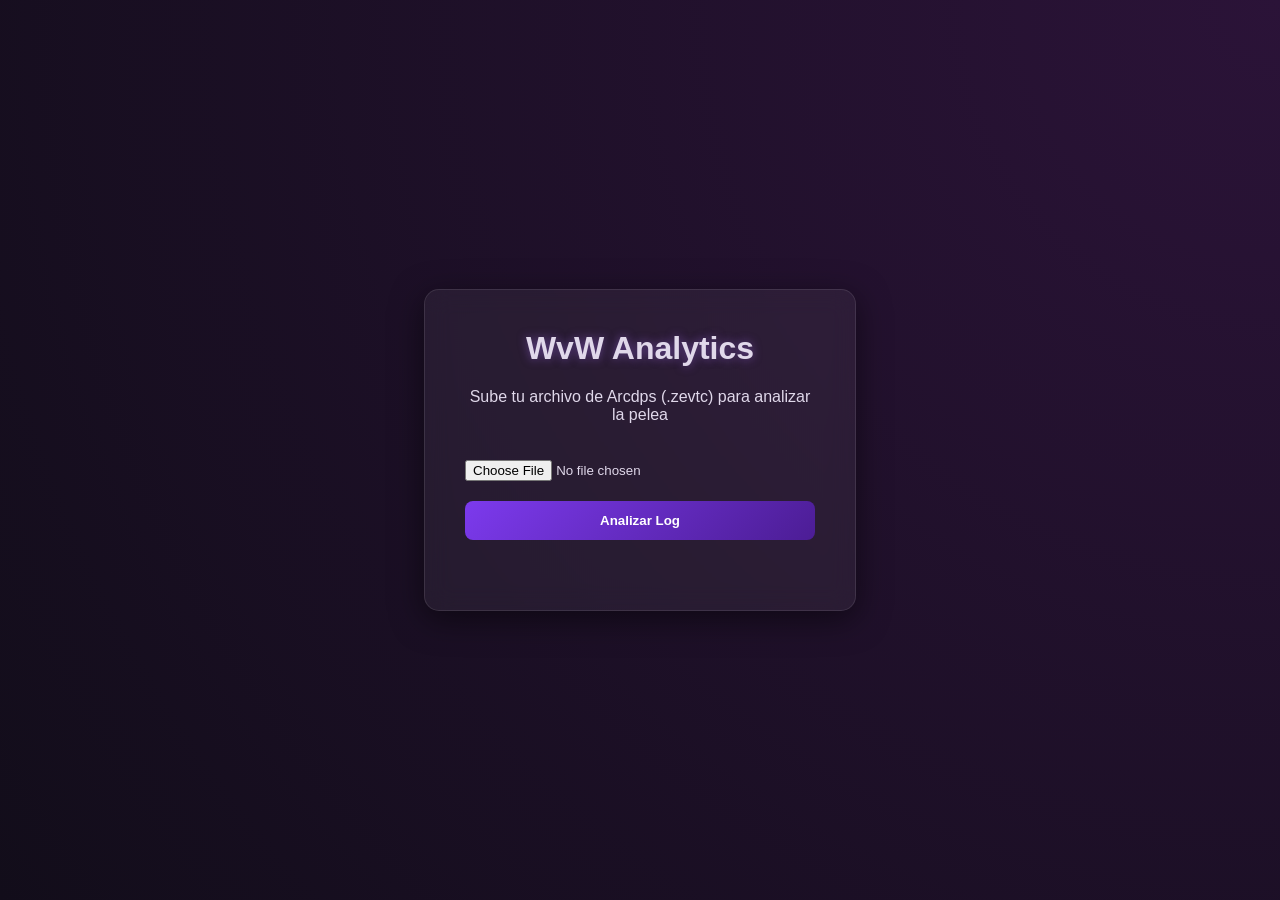
==== docs/index.html @ 31229421 "cambios" ====
<!DOCTYPE html>
<html lang="es">
<head>
    <meta charset="UTF-8">
    <meta name="viewport" content="width=device-width, initial-scale=1.0">
    <title>WvW Combat Analytics</title>
    <link rel="stylesheet" href="style.css">
</head>
<body>
    <div class="glass-panel">
        <h1>WvW Analytics</h1>
        <p>Sube tu archivo de Arcdps (.zevtc) para analizar la pelea</p>
        
        <form id="uploadForm">
            <input type="file" id="logFile" accept=".zevtc,.evtc" required>
            <button type="submit" id="submitBtn">Analizar Log</button>
        </form>

        <!-- Contenedor de la barra de progreso -->
        <div id="progressContainer" style="display: none; width: 100%; margin-top: 20px;">
            <div style="background: rgba(255, 255, 255, 0.1); border-radius: 8px; overflow: hidden; height: 10px; width: 100%;">
                <div id="progressBar" style="background: linear-gradient(90deg, #8b5cf6, #c084fc); width: 0%; height: 100%; transition: width 0.1s ease;"></div>
            </div>
            <p id="progressText" style="color: #cbd5e1; font-size: 0.85rem; margin-top: 8px; text-align: center;">Subiendo: 0%</p>
        </div>

        <div id="statusMessage" style="margin-top: 10px;"></div>
    </div>

    <script src="app.js"></script>
</body>
</html>
---- docs/style.css ----
body {
    margin: 0;
    padding: 0;
    font-family: 'Segoe UI', Tahoma, Geneva, Verdana, sans-serif;
    background: radial-gradient(circle at top right, #2b1338, #120d1a);
    color: #e0d8ea;
    height: 100vh;
    display: flex;
    justify-content: center;
    align-items: center;
}

.glass-panel {
    background: rgba(255, 255, 255, 0.05);
    backdrop-filter: blur(12px);
    -webkit-backdrop-filter: blur(12px);
    border: 1px solid rgba(255, 255, 255, 0.1);
    border-radius: 15px;
    padding: 40px;
    text-align: center;
    box-shadow: 0 8px 32px 0 rgba(0, 0, 0, 0.5);
    width: 350px;
}

h1 {
    margin-top: 0;
    font-weight: 600;
    text-shadow: 0 0 10px rgba(162, 107, 237, 0.5);
}

input[type="file"] {
    margin: 20px 0;
    width: 100%;
}

button {
    background: linear-gradient(135deg, #7c3aed, #4c1d95);
    border: none;
    padding: 12px 24px;
    color: white;
    border-radius: 8px;
    cursor: pointer;
    font-weight: bold;
    width: 100%;
    transition: transform 0.2s, box-shadow 0.2s;
}

button:hover {
    transform: translateY(-2px);
    box-shadow: 0 4px 15px rgba(124, 58, 237, 0.4);
}

#statusMessage {
    margin-top: 20px;
    font-size: 0.9em;
    min-height: 20px;
}
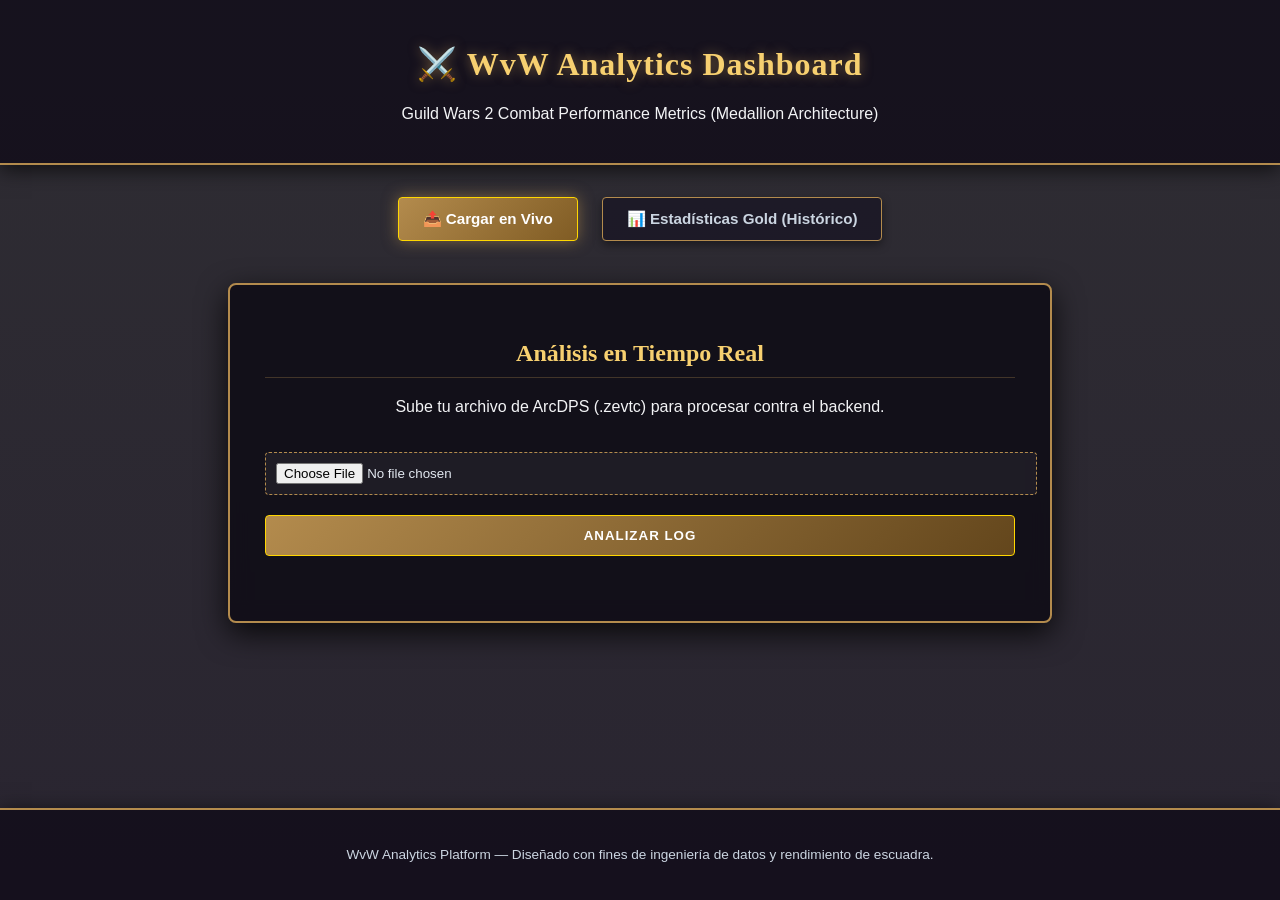
==== commit 2665a740: "imagen" ====
--- a/docs/index.html
+++ b/docs/index.html
@@ -3,29 +3,72 @@
 <head>
     <meta charset="UTF-8">
     <meta name="viewport" content="width=device-width, initial-scale=1.0">
-    <title>WvW Combat Analytics</title>
+    <title>WvW Combat Analytics Dashboard</title>
     <link rel="stylesheet" href="style.css">
 </head>
 <body>
-    <div class="glass-panel">
-        <h1>WvW Analytics</h1>
-        <p>Sube tu archivo de Arcdps (.zevtc) para analizar la pelea</p>
-        
-        <form id="uploadForm">
-            <input type="file" id="logFile" accept=".zevtc,.evtc" required>
-            <button type="submit" id="submitBtn">Analizar Log</button>
-        </form>
 
-        <!-- Contenedor de la barra de progreso -->
-        <div id="progressContainer" style="display: none; width: 100%; margin-top: 20px;">
-            <div style="background: rgba(255, 255, 255, 0.1); border-radius: 8px; overflow: hidden; height: 10px; width: 100%;">
-                <div id="progressBar" style="background: linear-gradient(90deg, #8b5cf6, #c084fc); width: 0%; height: 100%; transition: width 0.1s ease;"></div>
+    <!-- HEADER / ENCABEZADO -->
+    <header class="dashboard-header">
+        <div class="header-content">
+            <h1>⚔️ WvW Analytics Dashboard</h1>
+            <p>Guild Wars 2 Combat Performance Metrics (Medallion Architecture)</p>
+        </div>
+    </header>
+
+    <!-- MENÚ DE PESTAÑAS / NAVEGACIÓN -->
+    <nav class="nav-tabs-container">
+        <button class="tab-btn active" onclick="switchTab(event, 'tab-upload')">📤 Cargar en Vivo</button>
+        <button class="tab-btn" onclick="switchTab(event, 'tab-history')">📊 Estadísticas Gold (Histórico)</button>
+    </nav>
+
+    <!-- BODY / CONTENIDO PRINCIPAL -->
+    <main class="dashboard-main">
+
+        <!-- PESTAÑA 1: Carga en Vivo (FastAPI) -->
+        <section id="tab-upload" class="tab-content active">
+            <div class="glass-panel">
+                <h2>Análisis en Tiempo Real</h2>
+                <p>Sube tu archivo de ArcDPS (.zevtc) para procesar contra el backend.</p>
+                
+                <form id="uploadForm">
+                    <input type="file" id="logFile" accept=".zevtc,.evtc" required>
+                    <button type="submit" id="submitBtn" class="primary-btn">Analizar Log</button>
+                </form>
+
+                <!-- Barra de progreso -->
+                <div id="progressContainer" style="display: none; width: 100%; margin-top: 20px;">
+                    <div style="background: rgba(255, 255, 255, 0.1); border-radius: 8px; overflow: hidden; height: 10px; width: 100%;">
+                        <div id="progressBar" style="background: linear-gradient(90deg, #8b5cf6, #c084fc); width: 0%; height: 100%; transition: width 0.1s ease;"></div>
+                    </div>
+                    <p id="progressText" style="color: #cbd5e1; font-size: 0.85rem; margin-top: 8px; text-align: center;">Subiendo: 0%</p>
+                </div>
+
+                <div id="statusMessage" style="margin-top: 10px;"></div>
+                
+                <!-- Resultados en tiempo real -->
+                <div id="results-container"></div>
             </div>
-            <p id="progressText" style="color: #cbd5e1; font-size: 0.85rem; margin-top: 8px; text-align: center;">Subiendo: 0%</p>
-        </div>
+        </section>
 
-        <div id="statusMessage" style="margin-top: 10px;"></div>
-    </div>
+        <!-- PESTAÑA 2: Estadísticas Históricas (Databricks Gold JSONs) -->
+        <section id="tab-history" class="tab-content">
+            <div class="glass-panel">
+                <h2>📈 Capa Gold - Historial de Combates</h2>
+                <p>Datos procesados previamente y sincronizados desde Databricks.</p>
+                
+                <!-- Contenedores para las tablas Gold -->
+                <div id="container-player-dps"></div>
+                <div id="container-squad-summary"></div>
+            </div>
+        </section>
+
+    </main>
+
+    <!-- FOOTER / PIE DE PÁGINA -->
+    <footer class="dashboard-footer">
+        <p>WvW Analytics Platform — Diseñado con fines de ingeniería de datos y rendimiento de escuadra.</p>
+    </footer>
 
     <script src="app.js"></script>
 </body>
--- a/docs/style.css
+++ b/docs/style.css
@@ -2,56 +2,179 @@
     margin: 0;
     padding: 0;
     font-family: 'Segoe UI', Tahoma, Geneva, Verdana, sans-serif;
-    background: radial-gradient(circle at top right, #2b1338, #120d1a);
-    color: #e0d8ea;
-    height: 100vh;
+    /* Fondo con imagen épica de WvW (puedes cambiar la URL por la de tu mapa favorito) y un degradado oscuro encima */
+    background: linear-gradient(rgba(10, 8, 15, 0.85), rgba(18, 13, 26, 0.9)), 
+                url('https://render.guildwars2.com/file/5217ACDF2BC6774005DFCA47936E80EE7CC5553E/1025539.jpg') no-repeat center center fixed;
+    background-size: cover;
+    color: #f3f4f6;
+    min-height: 100vh;
+    display: flex;
+    flex-direction: column;
+}
+
+/* Header y Footer estilo pergamino oscuro / interfaz GW2 */
+.dashboard-header, .dashboard-footer {
+    text-align: center;
+    padding: 1.5rem;
+    background: rgba(18, 13, 26, 0.85);
+    border-bottom: 2px solid #b38b4d; /* Dorado clásico de GW2 */
+    box-shadow: 0 4px 20px rgba(0, 0, 0, 0.7);
+}
+
+.dashboard-header h1 {
+    color: #f7d070; /* Tono dorado brillante */
+    font-family: 'Georgia', serif; /* Toque más heráldico */
+    letter-spacing: 1px;
+    text-shadow: 0 0 12px rgba(179, 139, 77, 0.6);
+}
+
+.dashboard-footer {
+    border-top: 2px solid #b38b4d;
+    border-bottom: none;
+    margin-top: auto;
+    font-size: 0.85rem;
+    color: #cbd5e1;
+}
+
+/* Menú de Pestañas tipo selector de juego */
+.nav-tabs-container {
     display: flex;
     justify-content: center;
-    align-items: center;
+    gap: 1.5rem;
+    margin: 2rem 0;
 }
 
-.glass-panel {
-    background: rgba(255, 255, 255, 0.05);
-    backdrop-filter: blur(12px);
-    -webkit-backdrop-filter: blur(12px);
-    border: 1px solid rgba(255, 255, 255, 0.1);
-    border-radius: 15px;
-    padding: 40px;
-    text-align: center;
-    box-shadow: 0 8px 32px 0 rgba(0, 0, 0, 0.5);
-    width: 350px;
+.tab-btn {
+    background: rgba(26, 22, 37, 0.8);
+    border: 1px solid #b38b4d;
+    color: #cbd5e1;
+    padding: 12px 24px;
+    border-radius: 4px; /* Bordes menos redondeados, más estilo UI medieval/fantasy */
+    cursor: pointer;
+    font-weight: bold;
+    font-size: 0.95rem;
+    transition: all 0.3s ease;
+    box-shadow: 0 4px 10px rgba(0, 0, 0, 0.4);
 }
 
-h1 {
-    margin-top: 0;
-    font-weight: 600;
-    text-shadow: 0 0 10px rgba(162, 107, 237, 0.5);
+.tab-btn:hover {
+    background: rgba(179, 139, 77, 0.2);
+    color: #f7d070;
+    border-color: #f7d070;
+    transform: translateY(-2px);
+}
+
+.tab-btn.active {
+    background: linear-gradient(135deg, #b38b4d, #805c24);
+    color: #ffffff;
+    border-color: #ffd700;
+    box-shadow: 0 0 15px rgba(179, 139, 77, 0.6);
+}
+
+/* Control de Pestañas */
+.tab-content {
+    display: none;
+    width: 100%;
+    justify-content: center;
+    padding: 10px 0;
+}
+
+.tab-content.active {
+    display: flex;
+}
+
+.dashboard-main {
+    flex: 1;
+    display: flex;
+    flex-direction: column;
+    align-items: center;
+    padding: 0 20px;
+}
+
+/* Paneles principales con estilo de ventana de inventario/UI de Guild Wars 2 */
+.glass-panel {
+    background: rgba(15, 12, 22, 0.85);
+    backdrop-filter: blur(10px);
+    -webkit-backdrop-filter: blur(10px);
+    border: 2px solid #b38b4d;
+    border-radius: 8px;
+    padding: 35px;
+    text-align: center;
+    box-shadow: 0 10px 30px rgba(0, 0, 0, 0.8);
+    width: 100%;
+    max-width: 750px;
+}
+
+/* Títulos internos */
+.glass-panel h2 {
+    color: #f7d070;
+    font-family: 'Georgia', serif;
+    border-bottom: 1px solid rgba(179, 139, 77, 0.3);
+    padding-bottom: 10px;
+    margin-bottom: 20px;
 }
 
 input[type="file"] {
     margin: 20px 0;
+    padding: 10px;
+    background: rgba(255, 255, 255, 0.05);
+    border: 1px dashed #b38b4d;
+    color: #e2e8f0;
+    border-radius: 4px;
     width: 100%;
 }
 
-button {
-    background: linear-gradient(135deg, #7c3aed, #4c1d95);
-    border: none;
+button[type="submit"] {
+    background: linear-gradient(135deg, #b38b4d, #63461c);
+    border: 1px solid #ffd700;
     padding: 12px 24px;
     color: white;
-    border-radius: 8px;
+    border-radius: 4px;
     cursor: pointer;
     font-weight: bold;
     width: 100%;
-    transition: transform 0.2s, box-shadow 0.2s;
+    transition: all 0.2s;
+    text-transform: uppercase;
+    letter-spacing: 1px;
 }
 
-button:hover {
+button[type="submit"]:hover {
+    background: linear-gradient(135deg, #c99d55, #805c24);
+    box-shadow: 0 0 15px rgba(255, 215, 0, 0.4);
     transform: translateY(-2px);
-    box-shadow: 0 4px 15px rgba(124, 58, 237, 0.4);
 }
 
 #statusMessage {
     margin-top: 20px;
     font-size: 0.9em;
     min-height: 20px;
+    font-weight: 500;
+}
+
+/* Tablas con bordes dorados limpios y aspecto de reporte de escuadra */
+table {
+    width: 100%;
+    border-collapse: collapse;
+    margin-top: 15px;
+    text-align: left;
+    font-size: 0.9rem;
+}
+
+th, td {
+    padding: 12px;
+    border-bottom: 1px solid rgba(179, 139, 77, 0.2);
+}
+
+th {
+    color: #f7d070;
+    font-family: 'Georgia', serif;
+    background: rgba(179, 139, 77, 0.1);
+}
+
+td {
+    color: #e2e8f0;
+}
+
+tr:hover {
+    background: rgba(179, 139, 77, 0.05);
 }
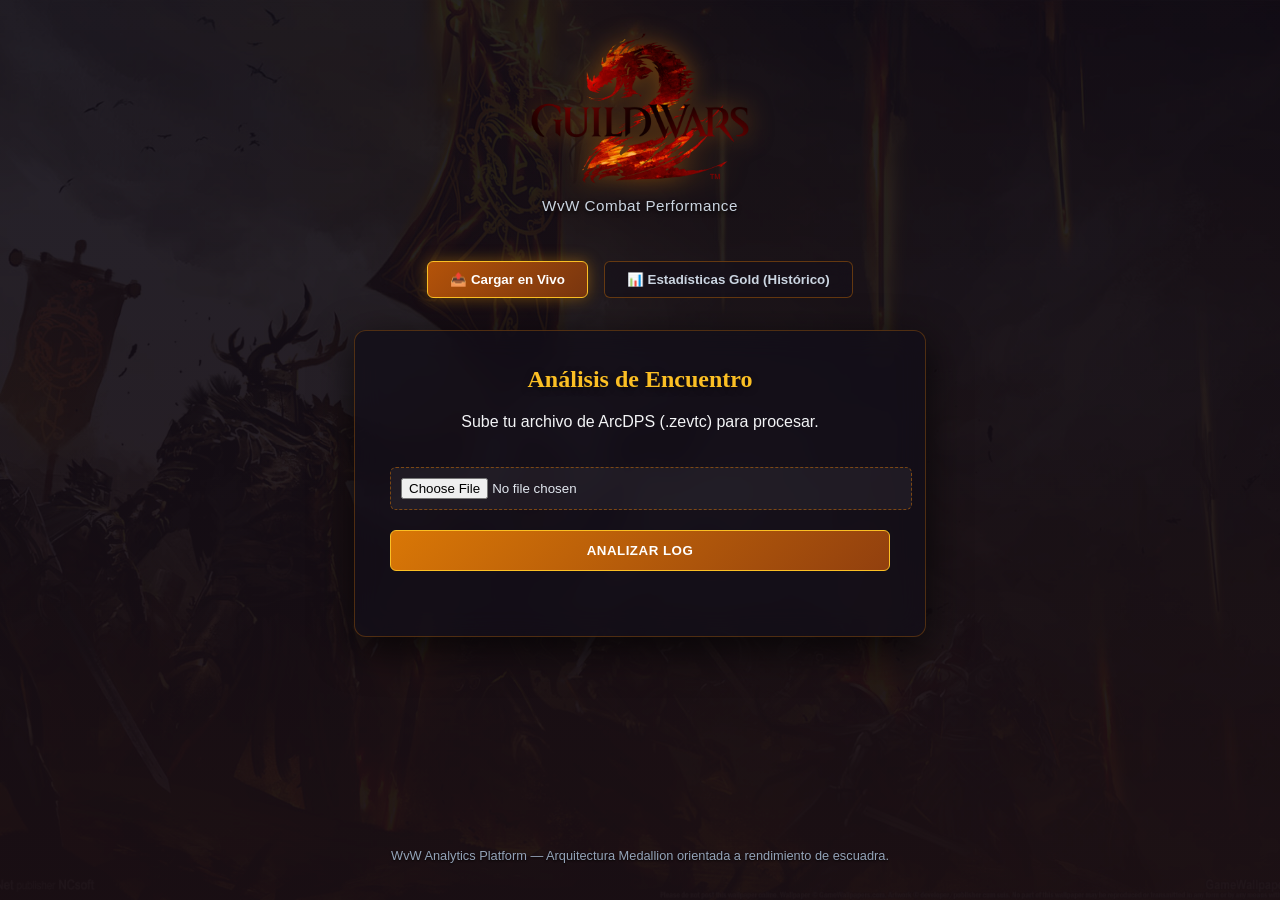
==== commit 0b4b3f38: "cambios" ====
--- a/docs/index.html
+++ b/docs/index.html
@@ -10,13 +10,13 @@
 
     <!-- HEADER / ENCABEZADO -->
     <header class="dashboard-header">
-        <div class="header-content">
-            <h1>⚔️ WvW Analytics Dashboard</h1>
-            <p>Guild Wars 2 Combat Performance Metrics (Medallion Architecture)</p>
+        <div class="logo-container">
+            <img src="./imagenes/640px-Nuevo_logo_GW2.png" alt="Guild Wars 2 Logo" class="gw2-logo">
         </div>
+        <p class="subtitle">WvW Combat Performance</p>
     </header>
 
-    <!-- MENÚ DE PESTAÑAS / NAVEGACIÓN -->
+    <!-- MENÚ DE PESTAÑAS NAVEGABLES -->
     <nav class="nav-tabs-container">
         <button class="tab-btn active" onclick="switchTab(event, 'tab-upload')">📤 Cargar en Vivo</button>
         <button class="tab-btn" onclick="switchTab(event, 'tab-history')">📊 Estadísticas Gold (Histórico)</button>
@@ -25,39 +25,35 @@
     <!-- BODY / CONTENIDO PRINCIPAL -->
     <main class="dashboard-main">
 
-        <!-- PESTAÑA 1: Carga en Vivo (FastAPI) -->
+        <!-- PESTAÑA 1: Carga en Vivo -->
         <section id="tab-upload" class="tab-content active">
             <div class="glass-panel">
-                <h2>Análisis en Tiempo Real</h2>
-                <p>Sube tu archivo de ArcDPS (.zevtc) para procesar contra el backend.</p>
+                <h2>Análisis de Encuentro</h2>
+                <p>Sube tu archivo de ArcDPS (.zevtc) para procesar.</p>
                 
                 <form id="uploadForm">
                     <input type="file" id="logFile" accept=".zevtc,.evtc" required>
-                    <button type="submit" id="submitBtn" class="primary-btn">Analizar Log</button>
+                    <button type="submit" id="submitBtn">Analizar Log</button>
                 </form>
 
-                <!-- Barra de progreso -->
                 <div id="progressContainer" style="display: none; width: 100%; margin-top: 20px;">
                     <div style="background: rgba(255, 255, 255, 0.1); border-radius: 8px; overflow: hidden; height: 10px; width: 100%;">
-                        <div id="progressBar" style="background: linear-gradient(90deg, #8b5cf6, #c084fc); width: 0%; height: 100%; transition: width 0.1s ease;"></div>
+                        <div id="progressBar" style="background: linear-gradient(90deg, #d97706, #f59e0b); width: 0%; height: 100%; transition: width 0.1s ease;"></div>
                     </div>
                     <p id="progressText" style="color: #cbd5e1; font-size: 0.85rem; margin-top: 8px; text-align: center;">Subiendo: 0%</p>
                 </div>
 
                 <div id="statusMessage" style="margin-top: 10px;"></div>
-                
-                <!-- Resultados en tiempo real -->
                 <div id="results-container"></div>
             </div>
         </section>
 
-        <!-- PESTAÑA 2: Estadísticas Históricas (Databricks Gold JSONs) -->
+        <!-- PESTAÑA 2: Estadísticas Históricas -->
         <section id="tab-history" class="tab-content">
-            <div class="glass-panel">
+            <div class="glass-panel wide-panel">
                 <h2>📈 Capa Gold - Historial de Combates</h2>
                 <p>Datos procesados previamente y sincronizados desde Databricks.</p>
                 
-                <!-- Contenedores para las tablas Gold -->
                 <div id="container-player-dps"></div>
                 <div id="container-squad-summary"></div>
             </div>
@@ -67,7 +63,7 @@
 
     <!-- FOOTER / PIE DE PÁGINA -->
     <footer class="dashboard-footer">
-        <p>WvW Analytics Platform — Diseñado con fines de ingeniería de datos y rendimiento de escuadra.</p>
+        <p>WvW Analytics Platform — Arquitectura Medallion orientada a rendimiento de escuadra.</p>
     </footer>
 
     <script src="app.js"></script>
--- a/docs/style.css
+++ b/docs/style.css
@@ -2,9 +2,9 @@
     margin: 0;
     padding: 0;
     font-family: 'Segoe UI', Tahoma, Geneva, Verdana, sans-serif;
-    /* Fondo con imagen épica de WvW (puedes cambiar la URL por la de tu mapa favorito) y un degradado oscuro encima */
-    background: linear-gradient(rgba(10, 8, 15, 0.85), rgba(18, 13, 26, 0.9)), 
-                url('https://render.guildwars2.com/file/5217ACDF2BC6774005DFCA47936E80EE7CC5553E/1025539.jpg') no-repeat center center fixed;
+    /* Valores más altos hacen que la capa oscura sea más densa y la imagen se "degrade" hacia la oscuridad */
+    background: linear-gradient(rgba(15, 12, 22, 0.90), rgba(26, 15, 20, 0.96)), 
+                url('./imagenes/fondo.jpg') no-repeat center center fixed;
     background-size: cover;
     color: #f3f4f6;
     min-height: 100vh;
@@ -12,63 +12,58 @@
     flex-direction: column;
 }
 
-/* Header y Footer estilo pergamino oscuro / interfaz GW2 */
-.dashboard-header, .dashboard-footer {
+/* Header fluido sin cortes */
+.dashboard-header {
     text-align: center;
-    padding: 1.5rem;
-    background: rgba(18, 13, 26, 0.85);
-    border-bottom: 2px solid #b38b4d; /* Dorado clásico de GW2 */
-    box-shadow: 0 4px 20px rgba(0, 0, 0, 0.7);
+    padding: 2rem 1rem 1rem 1rem;
+    background: transparent;
 }
 
-.dashboard-header h1 {
-    color: #f7d070; /* Tono dorado brillante */
-    font-family: 'Georgia', serif; /* Toque más heráldico */
-    letter-spacing: 1px;
-    text-shadow: 0 0 12px rgba(179, 139, 77, 0.6);
+.gw2-logo {
+    max-width: 220px;
+    height: auto;
+    filter: drop-shadow(0 0 12px rgba(217, 119, 6, 0.5));
 }
 
-.dashboard-footer {
-    border-top: 2px solid #b38b4d;
-    border-bottom: none;
-    margin-top: auto;
-    font-size: 0.85rem;
+.subtitle {
     color: #cbd5e1;
+    font-size: 0.95rem;
+    letter-spacing: 0.5px;
+    margin-top: 0.5rem;
+    text-shadow: 0 2px 4px rgba(0,0,0,0.8);
 }
 
-/* Menú de Pestañas tipo selector de juego */
+/* Menú de Pestañas */
 .nav-tabs-container {
     display: flex;
     justify-content: center;
-    gap: 1.5rem;
-    margin: 2rem 0;
+    gap: 1rem;
+    margin: 1rem 0 2rem 0;
 }
 
 .tab-btn {
-    background: rgba(26, 22, 37, 0.8);
-    border: 1px solid #b38b4d;
+    background: rgba(20, 15, 25, 0.6);
+    border: 1px solid rgba(217, 119, 6, 0.4);
     color: #cbd5e1;
-    padding: 12px 24px;
-    border-radius: 4px; /* Bordes menos redondeados, más estilo UI medieval/fantasy */
+    padding: 10px 22px;
+    border-radius: 6px;
     cursor: pointer;
     font-weight: bold;
-    font-size: 0.95rem;
+    backdrop-filter: blur(8px);
     transition: all 0.3s ease;
-    box-shadow: 0 4px 10px rgba(0, 0, 0, 0.4);
 }
 
 .tab-btn:hover {
-    background: rgba(179, 139, 77, 0.2);
-    color: #f7d070;
-    border-color: #f7d070;
-    transform: translateY(-2px);
+    background: rgba(217, 119, 6, 0.2);
+    border-color: #f59e0b;
+    color: #ffffff;
 }
 
 .tab-btn.active {
-    background: linear-gradient(135deg, #b38b4d, #805c24);
+    background: linear-gradient(135deg, #b45309, #78350f);
     color: #ffffff;
-    border-color: #ffd700;
-    box-shadow: 0 0 15px rgba(179, 139, 77, 0.6);
+    border-color: #fbbf24;
+    box-shadow: 0 0 15px rgba(245, 158, 11, 0.4);
 }
 
 /* Control de Pestañas */
@@ -76,7 +71,7 @@
     display: none;
     width: 100%;
     justify-content: center;
-    padding: 10px 0;
+    padding: 0 20px;
 }
 
 .tab-content.active {
@@ -88,87 +83,98 @@
     display: flex;
     flex-direction: column;
     align-items: center;
-    padding: 0 20px;
 }
 
-/* Paneles principales con estilo de ventana de inventario/UI de Guild Wars 2 */
+/* Paneles glassmorphism */
 .glass-panel {
-    background: rgba(15, 12, 22, 0.85);
-    backdrop-filter: blur(10px);
-    -webkit-backdrop-filter: blur(10px);
-    border: 2px solid #b38b4d;
-    border-radius: 8px;
+    background: rgba(18, 14, 24, 0.75);
+    backdrop-filter: blur(14px);
+    -webkit-backdrop-filter: blur(14px);
+    border: 1px solid rgba(217, 119, 6, 0.3);
+    border-radius: 12px;
     padding: 35px;
     text-align: center;
-    box-shadow: 0 10px 30px rgba(0, 0, 0, 0.8);
+    box-shadow: 0 12px 40px rgba(0, 0, 0, 0.7);
     width: 100%;
-    max-width: 750px;
+    max-width: 500px;
 }
 
-/* Títulos internos */
+.wide-panel {
+    max-width: 800px;
+}
+
 .glass-panel h2 {
-    color: #f7d070;
+    color: #fbbf24;
     font-family: 'Georgia', serif;
-    border-bottom: 1px solid rgba(179, 139, 77, 0.3);
-    padding-bottom: 10px;
-    margin-bottom: 20px;
+    margin-top: 0;
+    text-shadow: 0 2px 6px rgba(0,0,0,0.5);
 }
 
 input[type="file"] {
     margin: 20px 0;
     padding: 10px;
     background: rgba(255, 255, 255, 0.05);
-    border: 1px dashed #b38b4d;
+    border: 1px dashed rgba(217, 119, 6, 0.5);
     color: #e2e8f0;
-    border-radius: 4px;
+    border-radius: 6px;
     width: 100%;
 }
 
 button[type="submit"] {
-    background: linear-gradient(135deg, #b38b4d, #63461c);
-    border: 1px solid #ffd700;
+    background: linear-gradient(135deg, #d97706, #92400e);
+    border: 1px solid #fbbf24;
     padding: 12px 24px;
     color: white;
-    border-radius: 4px;
+    border-radius: 6px;
     cursor: pointer;
     font-weight: bold;
     width: 100%;
     transition: all 0.2s;
     text-transform: uppercase;
-    letter-spacing: 1px;
+    letter-spacing: 0.5px;
 }
 
 button[type="submit"]:hover {
-    background: linear-gradient(135deg, #c99d55, #805c24);
-    box-shadow: 0 0 15px rgba(255, 215, 0, 0.4);
+    background: linear-gradient(135deg, #f59e0b, #b45309);
+    box-shadow: 0 0 15px rgba(245, 158, 11, 0.5);
     transform: translateY(-2px);
 }
 
 #statusMessage {
-    margin-top: 20px;
+    margin-top: 15px;
     font-size: 0.9em;
     min-height: 20px;
-    font-weight: 500;
 }
 
-/* Tablas con bordes dorados limpios y aspecto de reporte de escuadra */
+/* Footer sutil */
+.dashboard-footer {
+    text-align: center;
+    padding: 1.5rem;
+    background: transparent;
+    margin-top: auto;
+    font-size: 0.8rem;
+    color: #94a3b8;
+    text-shadow: 0 1px 2px rgba(0,0,0,0.8);
+}
+
+/* Tablas estilizadas */
 table {
     width: 100%;
     border-collapse: collapse;
     margin-top: 15px;
     text-align: left;
-    font-size: 0.9rem;
+    font-size: 0.85rem;
 }
 
 th, td {
-    padding: 12px;
-    border-bottom: 1px solid rgba(179, 139, 77, 0.2);
+    padding: 10px;
+    border-bottom: 1px solid rgba(217, 119, 6, 0.2);
 }
 
 th {
-    color: #f7d070;
+    color: #fbbf24;
     font-family: 'Georgia', serif;
-    background: rgba(179, 139, 77, 0.1);
+    background: rgba(217, 119, 6, 0.1);
 }
 
 td {
@@ -176,5 +182,5 @@
 }
 
 tr:hover {
-    background: rgba(179, 139, 77, 0.05);
+    background: rgba(217, 119, 6, 0.05);
 }
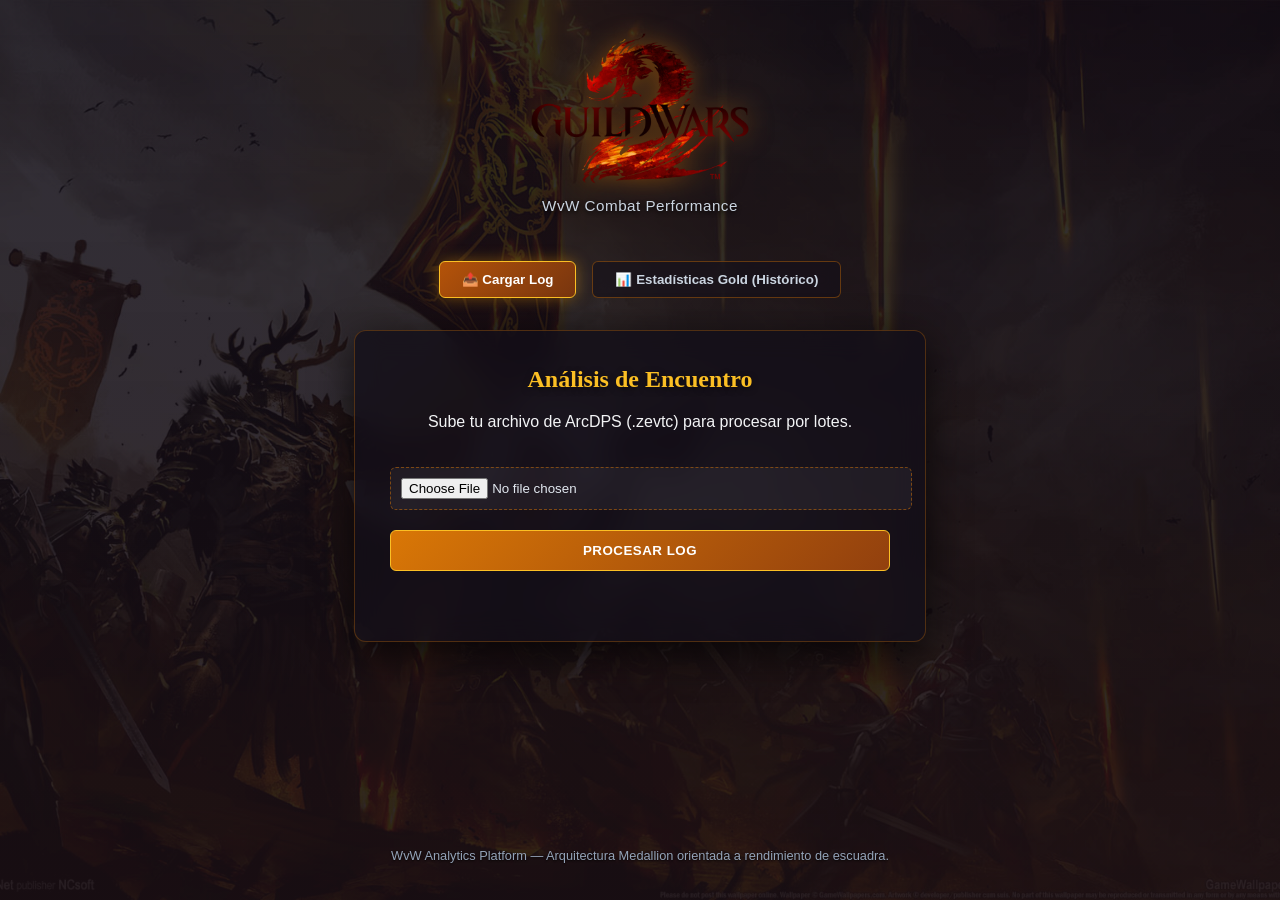
==== commit 6b4b7917: "cambios" ====
--- a/docs/index.html
+++ b/docs/index.html
@@ -18,37 +18,29 @@
 
     <!-- MENÚ DE PESTAÑAS NAVEGABLES -->
     <nav class="nav-tabs-container">
-        <button class="tab-btn active" onclick="switchTab(event, 'tab-upload')">📤 Cargar en Vivo</button>
+        <button class="tab-btn active" onclick="switchTab(event, 'tab-upload')">📤 Cargar Log</button>
         <button class="tab-btn" onclick="switchTab(event, 'tab-history')">📊 Estadísticas Gold (Histórico)</button>
     </nav>
 
     <!-- BODY / CONTENIDO PRINCIPAL -->
     <main class="dashboard-main">
 
-        <!-- PESTAÑA 1: Carga en Vivo -->
+        <!-- PESTAÑA 1: Carga de archivo (Batch) - ¡Conservada y lista! -->
         <section id="tab-upload" class="tab-content active">
             <div class="glass-panel">
                 <h2>Análisis de Encuentro</h2>
-                <p>Sube tu archivo de ArcDPS (.zevtc) para procesar.</p>
+                <p>Sube tu archivo de ArcDPS (.zevtc) para procesar por lotes.</p>
                 
                 <form id="uploadForm">
                     <input type="file" id="logFile" accept=".zevtc,.evtc" required>
-                    <button type="submit" id="submitBtn">Analizar Log</button>
+                    <button type="submit" id="submitBtn">Procesar Log</button>
                 </form>
 
-                <div id="progressContainer" style="display: none; width: 100%; margin-top: 20px;">
-                    <div style="background: rgba(255, 255, 255, 0.1); border-radius: 8px; overflow: hidden; height: 10px; width: 100%;">
-                        <div id="progressBar" style="background: linear-gradient(90deg, #d97706, #f59e0b); width: 0%; height: 100%; transition: width 0.1s ease;"></div>
-                    </div>
-                    <p id="progressText" style="color: #cbd5e1; font-size: 0.85rem; margin-top: 8px; text-align: center;">Subiendo: 0%</p>
-                </div>
-
-                <div id="statusMessage" style="margin-top: 10px;"></div>
-                <div id="results-container"></div>
+                <div id="statusMessage" style="margin-top: 15px;"></div>
             </div>
         </section>
 
-        <!-- PESTAÑA 2: Estadísticas Históricas -->
+        <!-- PESTAÑA 2: Estadísticas Históricas (Capa Gold) -->
         <section id="tab-history" class="tab-content">
             <div class="glass-panel wide-panel">
                 <h2>📈 Capa Gold - Historial de Combates</h2>
--- a/docs/style.css
+++ b/docs/style.css
@@ -3,7 +3,7 @@
     padding: 0;
     font-family: 'Segoe UI', Tahoma, Geneva, Verdana, sans-serif;
     /* Valores más altos hacen que la capa oscura sea más densa y la imagen se "degrade" hacia la oscuridad */
-    background: linear-gradient(rgba(15, 12, 22, 0.90), rgba(26, 15, 20, 0.96)), 
+    background: linear-gradient(rgba(15, 12, 22, 0.85), rgba(26, 15, 20, 0.90)), 
                 url('./imagenes/fondo.jpg') no-repeat center center fixed;
     background-size: cover;
     color: #f3f4f6;
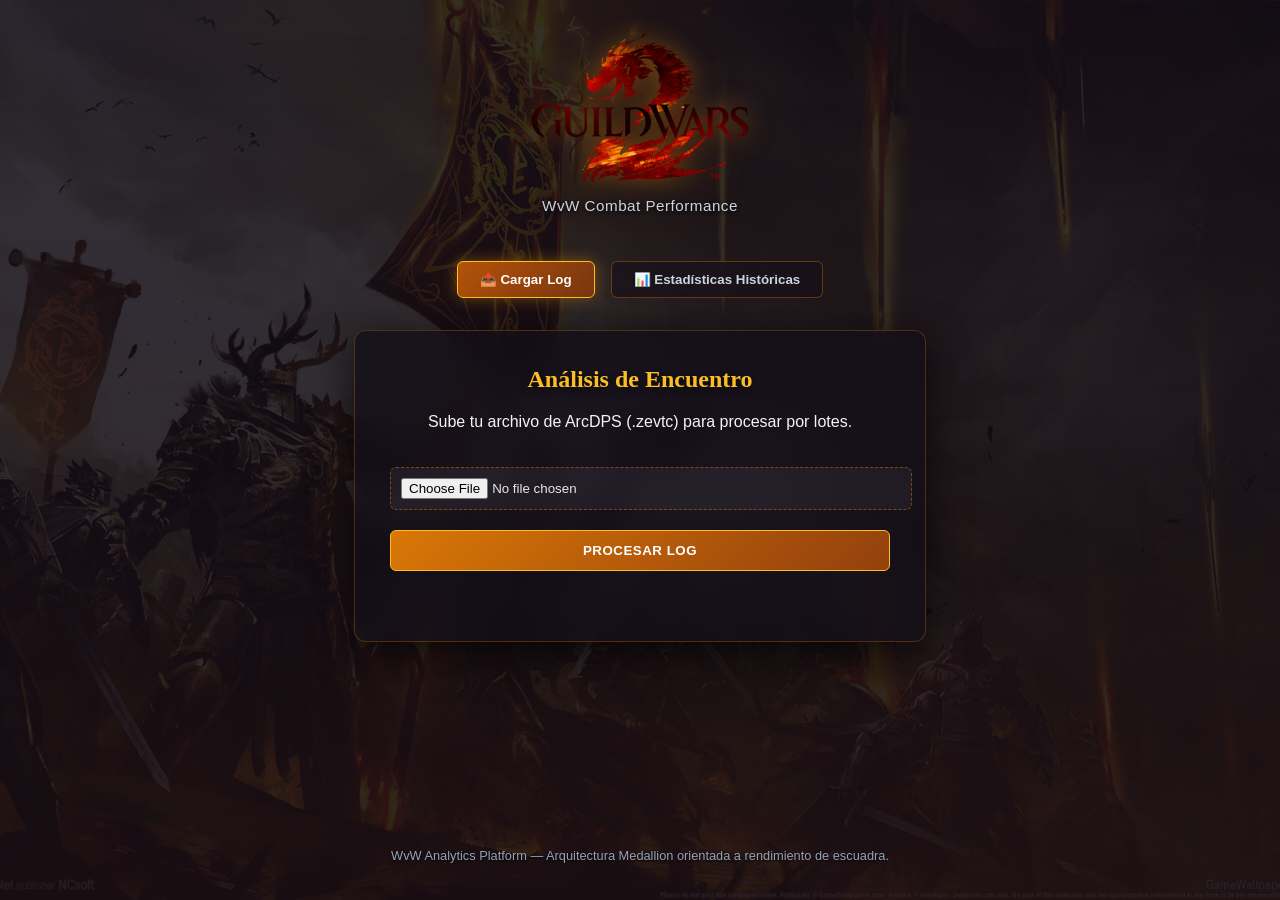
==== commit 0b19a159: "cambios" ====
--- a/docs/index.html
+++ b/docs/index.html
@@ -19,13 +19,13 @@
     <!-- MENÚ DE PESTAÑAS NAVEGABLES -->
     <nav class="nav-tabs-container">
         <button class="tab-btn active" onclick="switchTab(event, 'tab-upload')">📤 Cargar Log</button>
-        <button class="tab-btn" onclick="switchTab(event, 'tab-history')">📊 Estadísticas Gold (Histórico)</button>
+        <button class="tab-btn" onclick="switchTab(event, 'tab-history')">📊 Estadísticas Históricas</button>
     </nav>
 
     <!-- BODY / CONTENIDO PRINCIPAL -->
     <main class="dashboard-main">
 
-        <!-- PESTAÑA 1: Carga de archivo (Batch) - ¡Conservada y lista! -->
+        <!-- PESTAÑA 1: Carga de archivo (Batch) -->
         <section id="tab-upload" class="tab-content active">
             <div class="glass-panel">
                 <h2>Análisis de Encuentro</h2>
@@ -43,11 +43,56 @@
         <!-- PESTAÑA 2: Estadísticas Históricas (Capa Gold) -->
         <section id="tab-history" class="tab-content">
             <div class="glass-panel wide-panel">
-                <h2>📈 Capa Gold - Historial de Combates</h2>
-                <p>Datos procesados previamente y sincronizados desde Databricks.</p>
-                
-                <div id="container-player-dps"></div>
-                <div id="container-squad-summary"></div>
+                <h2>📈 Historial de Encuentros</h2>
+                <p>Datos procesados previamente y sincronizados desde Databricks.</p> 
+
+                <!-- Filtros Interactivos por Encuentro y Jugador -->
+                <div style="margin: 1.5rem 0; display: flex; gap: 20px; flex-wrap: wrap; align-items: center;">
+                    <div style="flex: 1; min-width: 250px;">
+                        <label style="display: block; font-size: 0.85rem; color: #cbd5e1; margin-bottom: 6px;">🎯 Select Encounter</label>
+                        <select id="encounterSelect" style="width: 100%; padding: 10px; border-radius: 8px; background: rgba(15, 23, 42, 0.8); color: #fff; border: 1px solid rgba(255,255,255,0.1);">
+                            <option value="all">Todos los encuentros</option>
+                        </select>
+                    </div>
+                    <div style="flex: 1; min-width: 250px;">
+                        <label style="display: block; font-size: 0.85rem; color: #cbd5e1; margin-bottom: 6px;">🔍 Search Player</label>
+                        <input type="text" id="playerSearch" placeholder="Search by player name or profession..." style="width: 100%; padding: 10px; border-radius: 8px; background: rgba(15, 23, 42, 0.8); color: #fff; border: 1px solid rgba(255,255,255,0.1); box-sizing: border-box;">
+                    </div>
+                </div>
+
+                <!-- Sub-pestañas Temáticas -->
+                <div style="padding: 5px 0; margin-bottom: 1.5rem; display: flex; gap: 10px; overflow-x: auto;">
+                    <button class="sub-tab-btn active" onclick="switchSubTab(event, 'subtab-overview')">📊 Overview</button>
+                    <button class="sub-tab-btn" onclick="switchSubTab(event, 'subtab-combat')">⚔️ Combat</button>
+                    <button class="sub-tab-btn" onclick="switchSubTab(event, 'subtab-support')">💚 Support</button>
+                    <button class="sub-tab-btn" onclick="switchSubTab(event, 'subtab-defense')">🛡️ Defense</button>
+                    <button class="sub-tab-btn" onclick="switchSubTab(event, 'subtab-performance')">🏆 Performance</button>
+                </div>
+
+                <!-- Contenido de las Sub-pestañas -->
+                <div id="subtab-overview" class="subtab-content active">
+                    <div id="container-encounter-overview"></div>
+                    <div id="container-squad-analysis"></div>
+                </div>
+
+                <div id="subtab-combat" class="subtab-content" style="display: none;">
+                    <div id="container-combat-stats"></div>
+                </div>
+
+                <div id="subtab-support" class="subtab-content" style="display: none;">
+                    <div id="container-support-stats"></div>
+                </div>
+
+                <div id="subtab-defense" class="subtab-content" style="display: none;">
+                    <div id="container-defense-stats"></div>
+                </div>
+
+                <div id="subtab-performance" class="subtab-content" style="display: none;">
+                    <div id="container-player-performance"></div>
+                    <div id="container-player-summary"></div>
+                    <div id="container-profession-stats"></div>
+                </div>
+
             </div>
         </section>
 
